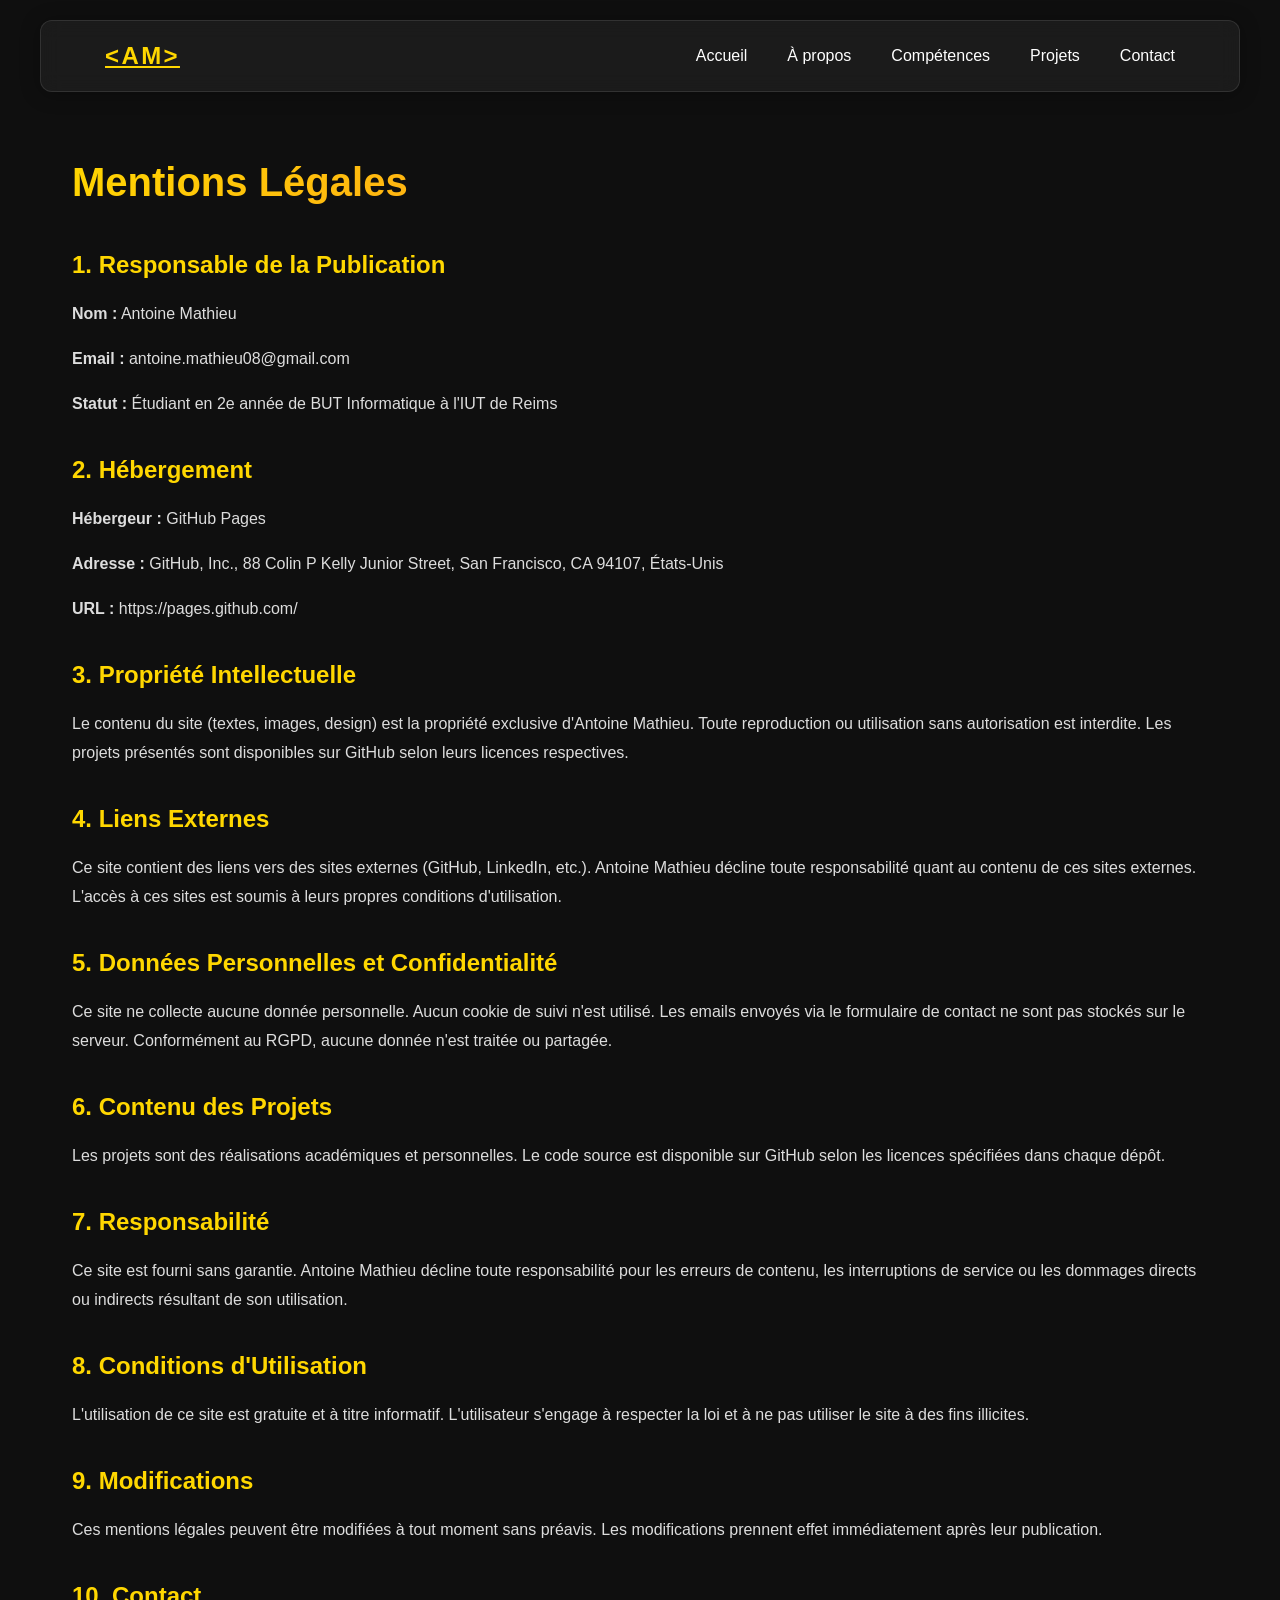
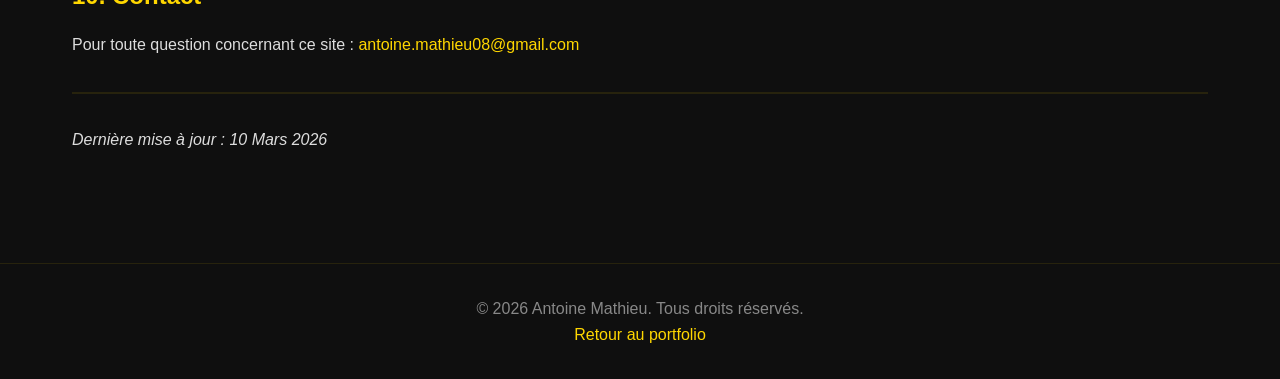
==== mentions-legales.html @ 5702bcac "mentions légales" ====
<!DOCTYPE html>
<html lang="fr">
<head>
    <meta charset="UTF-8">
    <meta name="viewport" content="width=device-width, initial-scale=1.0">
    <meta http-equiv="X-UA-Compatible" content="ie=edge">

    <!-- Métadonnées Principales -->
    <title>Mentions Légales - Antoine Mathieu | Portfolio</title>
    <meta name="description" content="Mentions légales du portfolio d'Antoine Mathieu. Responsable de publication, hébergeur et conditions d'utilisation du site.">
    <meta name="author" content="Antoine Mathieu">
    <meta name="robots" content="index, follow">
    <meta name="language" content="fr">

    <!-- Localisation -->
    <meta property="og:locale" content="fr_FR">
    <meta property="og:type" content="website">
    <meta property="og:url" content="https://rx7brapbrap.github.io/portfolio/mentions-legales.html">
    <meta property="og:title" content="Mentions Légales - Antoine Mathieu">
    <meta property="og:description" content="Mentions légales du portfolio professionnel d'Antoine Mathieu.">

    <!-- Ressources -->
    <link rel="icon" type="image/svg+xml" href="favicon.svg">
    <link rel="canonical" href="https://rx7brapbrap.github.io/portfolio/mentions-legales.html">
    <link rel="stylesheet" href="https://cdnjs.cloudflare.com/ajax/libs/font-awesome/6.4.0/css/all.min.css">
    <link rel="stylesheet" href="style.css">
</head>
<body>
    <!-- Navigation -->
    <header>
        <div class="container-header">
            <a href="index.html" class="logo">&lt;AM&gt;</a>
            <nav>
                <a href="index.html#home">Accueil</a>
                <a href="index.html#about">À propos</a>
                <a href="index.html#skills">Compétences</a>
                <a href="index.html#projects">Projets</a>
                <a href="index.html#contact">Contact</a>
            </nav>
            <button class="menu-toggle">☰</button>
        </div>
    </header>

    <!-- Mentions Légales -->
    <section class="mentions-legales">
        <div class="container">
            <h1>Mentions Légales</h1>

            <h2>1. Responsable de la Publication</h2>
            <p><strong>Nom :</strong> Antoine Mathieu</p>
            <p><strong>Email :</strong> antoine.mathieu08@gmail.com</p>
            <p><strong>Statut :</strong> Étudiant en 2e année de BUT Informatique à l'IUT de Reims</p>

            <h2>2. Hébergement</h2>
            <p><strong>Hébergeur :</strong> GitHub Pages</p>
            <p><strong>Adresse :</strong> GitHub, Inc., 88 Colin P Kelly Junior Street, San Francisco, CA 94107, États-Unis</p>
            <p><strong>URL :</strong> https://pages.github.com/</p>

            <h2>3. Propriété Intellectuelle</h2>
            <p>
                Le contenu du site (textes, images, design) est la propriété exclusive d'Antoine Mathieu. Toute reproduction ou utilisation 
                sans autorisation est interdite. Les projets présentés sont disponibles sur GitHub selon leurs licences respectives.
            </p>

            <h2>4. Liens Externes</h2>
            <p>
                Ce site contient des liens vers des sites externes (GitHub, LinkedIn, etc.). Antoine Mathieu décline toute responsabilité 
                quant au contenu de ces sites externes. L'accès à ces sites est soumis à leurs propres conditions d'utilisation.
            </p>

            <h2>5. Données Personnelles et Confidentialité</h2>
            <p>
                Ce site ne collecte aucune donnée personnelle. Aucun cookie de suivi n'est utilisé. Les emails envoyés via le formulaire de contact 
                ne sont pas stockés sur le serveur. Conformément au RGPD, aucune donnée n'est traitée ou partagée.
            </p>

            <h2>6. Contenu des Projets</h2>
            <p>
                Les projets sont des réalisations académiques et personnelles. Le code source est disponible sur GitHub selon les licences spécifiées 
                dans chaque dépôt.
            </p>

            <h2>7. Responsabilité</h2>
            <p>
                Ce site est fourni sans garantie. Antoine Mathieu décline toute responsabilité pour les erreurs de contenu, 
                les interruptions de service ou les dommages directs ou indirects résultant de son utilisation.
            </p>

            <h2>8. Conditions d'Utilisation</h2>
            <p>
                L'utilisation de ce site est gratuite et à titre informatif. L'utilisateur s'engage à respecter la loi et à ne pas utiliser le site 
                à des fins illicites.
            </p>

            <h2>9. Modifications</h2>
            <p>
                Ces mentions légales peuvent être modifiées à tout moment sans préavis. Les modifications prennent effet immédiatement après 
                leur publication.
            </p>

            <h2>10. Contact</h2>
            <p>
                Pour toute question concernant ce site : <a href="mailto:antoine.mathieu08@gmail.com">antoine.mathieu08@gmail.com</a>
            </p>

            <hr>
            <p><em>Dernière mise à jour : 10 Mars 2026</em></p>
        </div>
    </section>

    <!-- Footer -->
    <footer class="footer-page">
        <div class="container">
            <p>© 2026 Antoine Mathieu. Tous droits réservés.</p>
            <p><a href="index.html">Retour au portfolio</a></p>
        </div>
    </footer>

    <script src="script.js"></script>
</body>
</html>
---- style.css ----
* {
    margin: 0;
    padding: 0;
    box-sizing: border-box;
}

:root {
    --primary: #FFD700;
    --secondary: #0057AD;
    --dark: #1a1a1a;
    --darker: #0f0f0f;
    --light: #ffffff;
    --gray: #2a2a2a;
    --gray-light: #3a3a3a;
    --accent: #FF6B35;
    --success: #4CAF50;
}

html {
    scroll-behavior: smooth;
}

body {
    font-family: -apple-system, BlinkMacSystemFont, 'Segoe UI', 'Roboto', 'Oxygen', 'Ubuntu', 'Cantarell', sans-serif;
    background-color: var(--darker);
    color: var(--light);
    line-height: 1.6;
    overflow-x: hidden;
}

.container {
    max-width: 1200px;
    margin: 0 auto;
    padding: 0 2rem;
}

.container-header {
    max-width: 1200px;
    margin: 0 auto;
    display: flex;
    justify-content: space-between;
    align-items: center;
    padding: 0 2rem;
}

/* Header */
header {
    position: fixed;
    top: 20px;
    left: 50%;
    transform: translateX(-50%);
    width: calc(100% - 40px);
    max-width: 1200px;
    background: rgba(255, 255, 255, 0.05);
    backdrop-filter: blur(10px);
    -webkit-backdrop-filter: blur(10px);
    border-radius: 12px;
    padding: 1rem 2rem;
    z-index: 1000;
    border: 1px solid rgba(255, 255, 255, 0.1);
    box-shadow: 0 8px 32px 0 rgba(31, 38, 135, 0.37);
}

.logo {
    font-size: 1.5rem;
    font-weight: bold;
    color: var(--primary);
    letter-spacing: 0.1em;
    transition: transform 0.3s ease;
}

.logo:hover {
    transform: scale(1.05);
}

nav {
    display: flex;
    gap: 2.5rem;
}

nav a {
    color: var(--light);
    text-decoration: none;
    font-weight: 500;
    transition: all 0.3s ease;
    position: relative;
}

nav a::after {
    content: '';
    position: absolute;
    bottom: -5px;
    left: 0;
    width: 0;
    height: 2px;
    background-color: var(--primary);
    transition: width 0.3s ease;
}

nav a:hover {
    color: var(--primary);
}

nav a:hover::after {
    width: 100%;
}

.menu-toggle {
    display: none;
    background-color: transparent;
    border: none;
    color: var(--primary);
    font-size: 1.5rem;
    cursor: pointer;
}

/* Hero Section */
.hero {
    display: flex;
    flex-direction: column;
    align-items: center;
    justify-content: center;
    min-height: 100vh;
    padding-top: 140px;
    padding-bottom: 60px;
    gap: 2rem;
    overflow: hidden;
    position: relative;
    background: linear-gradient(135deg, rgba(255, 215, 0, 0.05) 0%, rgba(0, 87, 173, 0.05) 100%);
    text-align: center;
    width: 100%;
}

.hero-content {
    z-index: 10;
    max-width: 700px;
    width: 100%;
    padding: 0 2rem;
    margin: 0 auto;
}

.hero-intro {
    font-size: 1rem;
    color: #aaa;
    font-weight: 500;
    margin-bottom: 1rem;
    letter-spacing: 0.05em;
}

.hero-title-wrapper {
    margin-bottom: 1.5rem;
    width: 100%;
}

.hero-title {
    font-size: clamp(2.5rem, 10vw, 5rem);
    font-weight: 900;
    line-height: 1.1;
    margin-bottom: 1rem;
    color: var(--light);
    white-space: nowrap;
}

.hero-tagline {
    display: flex;
    align-items: center;
    justify-content: center;
    gap: 0.8rem;
    font-size: 1.5rem;
    font-weight: 600;
    margin-bottom: 1.5rem;
    flex-wrap: wrap;
}

.hero-tagline span {
    color: var(--light);
}

.hero-animated-text {
    display: flex;
    align-items: center;
    gap: 0.3rem;
}

.hero-animated-text .text {
    background: linear-gradient(135deg, var(--primary), #FF6B35);
    -webkit-background-clip: text;
    -webkit-text-fill-color: transparent;
    background-clip: text;
}

.hero-animated-text .cursor {
    color: var(--primary);
    font-weight: bold;
    animation: blink 0.8s infinite;
}

@keyframes blink {
    0%, 49% {
        opacity: 1;
    }
    50%, 100% {
        opacity: 0;
    }
}

.hero-description {
    font-size: 1.1rem;
    color: #aaa;
    line-height: 1.8;
    margin-bottom: 2rem;
    max-width: 500px;
    margin-left: auto;
    margin-right: auto;
}

.hero-cta {
    display: flex;
    gap: 1rem;
    margin-bottom: 2rem;
    justify-content: center;
    flex-wrap: wrap;
}

.btn {
    padding: 0.8rem 2rem;
    border: 2px solid var(--primary);
    background-color: transparent;
    color: var(--primary);
    text-decoration: none;
    border-radius: 8px;
    font-weight: 600;
    transition: all 0.3s ease;
    cursor: pointer;
    font-size: 1rem;
}

.btn-primary {
    background-color: var(--primary);
    color: var(--darker);
}

.btn-primary:hover {
    transform: translateY(-2px);
    box-shadow: 0 10px 30px rgba(255, 215, 0, 0.3);
}

.btn-secondary {
    background-color: transparent;
    color: var(--primary);
    border-color: var(--primary);
}

.btn-secondary:hover {
    background-color: rgba(255, 215, 0, 0.1);
    transform: translateY(-2px);
}

.btn-large {
    padding: 1rem 3rem;
    font-size: 1.1rem;
}

.social-hero {
    display: flex;
    gap: 1.5rem;
    margin-top: 2rem;
    justify-content: center;
    width: 100%;
}

.social-hero a {
    text-decoration: none;
}

.social-link {
    width: 70px;
    height: 70px;
    display: flex;
    align-items: center;
    justify-content: center;
    color: var(--primary);
    transition: all 0.3s ease;
    border-radius: 8px;
    font-size: 1.3rem;
}

.social-link:hover {
    transform: translateY(-2px);
    box-shadow: 0 5px 15px rgba(255, 215, 0, 0.3);
    background-color: rgba(255, 215, 0, 0.1);
}

.social-link i {
    font-size: 1.3rem;
}

.hero-animation {
    position: absolute;
    width: 300px;
    height: 300px;
    top: 50%;
    right: 5%;
    transform: translateY(-50%);
    opacity: 0.3;
}

.floating-shape {
    position: absolute;
    width: 300px;
    height: 300px;
    background: linear-gradient(135deg, var(--primary), #FF6B35);
    border-radius: 50%;
    opacity: 0.2;
    filter: blur(40px);
    top: 50%;
    left: 50%;
    transform: translate(-50%, -50%);
}

/* About Section */
.about {
    padding: 6rem 0;
    background-color: var(--gray);
}

.about h2 {
    text-align: center;
}

.about-content {
    display: flex;
    justify-content: center;
    gap: 2rem;
    max-width: 900px;
    margin: 0 auto 4rem;
}

.about-text {
    max-width: 700px;
}

.about-text p {
    margin-bottom: 1.5rem;
    color: #ccc;
    line-height: 1.8;
    font-size: 1.05rem;
}

/* Education Section */
.education-section {
    max-width: 1100px;
    margin: 0 auto;
}

.education-section h3 {
    font-size: 2rem;
    margin-bottom: 3rem;
    text-align: left;
    color: var(--light);
    font-weight: 700;
}

.education-timeline {
    display: flex;
    flex-direction: column;
    gap: 2rem;
}

.education-item {
    background: linear-gradient(135deg, rgba(255, 215, 0, 0.08) 0%, rgba(255, 107, 53, 0.05) 100%);
    padding: 2rem;
    border-radius: 12px;
    border: 1px solid rgba(255, 215, 0, 0.2);
    display: flex;
    gap: 2rem;
    transition: all 0.3s cubic-bezier(0.4, 0, 0.2, 1);
}

.education-item:hover {
    transform: translateY(-8px);
    border-color: var(--primary);
    background: linear-gradient(135deg, rgba(255, 215, 0, 0.12) 0%, rgba(255, 107, 53, 0.08) 100%);
    box-shadow: 0 10px 30px rgba(255, 215, 0, 0.2);
}

.education-icon {
    font-size: 2.5rem;
    flex-shrink: 0;
    opacity: 0.9;
    color: var(--primary);
    display: flex;
    align-items: center;
    justify-content: center;
    width: 60px;
    height: 60px;
    background: rgba(255, 215, 0, 0.1);
    border-radius: 10px;
}

.education-content {
    flex: 1;
    display: flex;
    justify-content: space-between;
    align-items: flex-start;
    gap: 2rem;
}

.education-info {
    flex: 1;
    text-align: left;
}

.education-info h4 {
    font-size: 1.3rem;
    margin-bottom: 0.5rem;
    color: var(--light);
    font-weight: 700;
}

.education-degree {
    font-size: 1rem;
    color: var(--primary);
    font-weight: 600;
    margin-bottom: 0;
}

.education-date-result {
    display: flex;
    flex-direction: column;
    gap: 0.5rem;
    text-align: right;
    white-space: nowrap;
}

.education-date {
    font-size: 0.85rem;
    color: #aaa;
    font-weight: 500;
    margin: 0;
}

.date-badge {
    display: inline-block;
    padding: 0.35rem 0.8rem;
    background: rgba(255, 215, 0, 0.15);
    color: var(--primary);
    border-radius: 6px;
    font-size: 0.8rem;
    font-weight: 600;
}

.education-detail {
    font-size: 0.9rem;
    color: #bbb;
    line-height: 1.6;
    margin: 0;
}

/* Skills Section */
.skills {
    padding: 6rem 0;
    background-color: var(--darker);
}

.skills h2 {
    font-size: 2.5rem;
    font-weight: 700;
    margin-bottom: 3rem;
    text-align: center;
    background: linear-gradient(135deg, var(--primary), #FF6B35);
    -webkit-background-clip: text;
    -webkit-text-fill-color: transparent;
    background-clip: text;
}

.skills-content {
    max-width: 1200px;
    margin: 0 auto;
}

.skill-category {
    margin-bottom: 4rem;
}

.skill-category h3 {
    font-size: 1.2rem;
    font-weight: 700;
    margin-bottom: 2rem;
    color: var(--light);
    text-transform: capitalize;
}

.skill-items-grid {
    display: grid;
    grid-template-columns: repeat(auto-fit, minmax(120px, 1fr));
    gap: 2rem;
}

.skill-item-card {
    display: flex;
    flex-direction: row;
    align-items: center;
    justify-content: center;
    gap: 0.8rem;
    padding: 1.5rem 1rem;
    background-color: rgba(255, 215, 0, 0.05);
    border: 1px solid rgba(255, 215, 0, 0.15);
    border-radius: 12px;
    text-align: center;
    transition: all 0.3s ease;
    cursor: pointer;
}

.skill-item-card i {
    font-size: 2.2rem;
    color: var(--primary);
}

.skill-item-card:hover {
    transform: translateY(-8px);
    background-color: rgba(255, 215, 0, 0.1);
    border-color: var(--primary);
    box-shadow: 0 10px 30px rgba(255, 215, 0, 0.15);
}

.skill-item-icon {
    font-size: 2rem;
    display: block;
    margin: 0 auto 0.5rem auto;
    color: var(--primary);
}

.skill-item-card span {
    font-size: 0.85rem;
    font-weight: 600;
    color: var(--light);
}

.core-competencies .competencies-list {
    display: flex;
    flex-wrap: wrap;
    gap: 1rem;
    justify-content: center;
}

.competency-tag {
    display: inline-block;
    padding: 0.7rem 1.5rem;
    background-color: transparent;
    color: var(--primary);
    border: 2px solid var(--primary);
    border-radius: 25px;
    font-size: 0.9rem;
    font-weight: 600;
    transition: all 0.3s ease;
}

.competency-tag:hover {
    background-color: var(--primary);
    color: var(--darker);
    transform: scale(1.05);
}

/* Projects Section */
.projects {
    padding: 6rem 0;
    background-color: var(--gray);
}

.projects h2 {
    font-size: 2.5rem;
    font-weight: 700;
    margin-bottom: 3rem;
    text-align: center;
}

.projects-grid {
    display: flex;
    flex-direction: column;
    gap: 3rem;
    max-width: 1100px;
    margin: 0 auto;
}

.project-card {
    background-color: var(--darker);
    border: 1px solid rgba(255, 215, 0, 0.1);
    border-radius: 12px;
    padding: 2rem;
    transition: all 0.3s ease;
    display: flex;
    flex-direction: column;
    position: relative;
    overflow: hidden;
}

.project-card:nth-child(odd):not(.featured) {
    margin-left: 0;
    margin-right: auto;
    max-width: 520px;
}

.project-card:nth-child(even):not(.featured) {
    margin-left: auto;
    margin-right: 0;
    max-width: 520px;
}

.project-card::before {
    content: '';
    position: absolute;
    top: 0;
    left: 0;
    right: 0;
    height: 4px;
    background: linear-gradient(90deg, var(--primary));
    transform: scaleX(0);
    transform-origin: left;
    transition: transform 0.3s ease;
}

.project-card:hover {
    transform: translateY(-8px);
    border-color: var(--primary);
    box-shadow: 0 15px 40px rgba(255, 215, 0, 0.15);
}

.project-card:hover::before {
    transform: scaleX(1);
}

.project-card.featured {
    background: linear-gradient(135deg, rgba(255, 215, 0, 0.05), rgba(255, 107, 53, 0.05));
    border: 2px solid var(--primary);
    max-width: 100%;
    margin: 0;
}

.project-badge {
    display: inline-block;
    background-color: var(--primary);
    color: var(--darker);
    padding: 0.3rem 0.8rem;
    border-radius: 20px;
    font-size: 0.8rem;
    font-weight: 600;
    margin-bottom: 1rem;
    width: fit-content;
}

.project-header {
    margin-bottom: 1rem;
}

.project-header h3 {
    font-size: 1.5rem;
    margin-bottom: 0.5rem;
}

.project-subtitle {
    color: var(--primary);
    font-weight: 600;
    font-size: 0.9rem;
}

.project-description {
    color: #aaa;
    line-height: 1.8;
    margin-bottom: 1.5rem;
    flex-grow: 1;
}

.project-achievements {
    display: flex;
    flex-direction: column;
    gap: 0.8rem;
    margin-bottom: 1.5rem;
}

.achievement {
    font-size: 0.9rem;
    color: #ddd;
}

.project-tech {
    display: flex;
    flex-wrap: wrap;
    gap: 0.8rem;
    margin-bottom: 1.5rem;
}

.project-tech span {
    background-color: rgba(255, 215, 0, 0.1);
    color: var(--primary);
    padding: 0.4rem 0.8rem;
    border-radius: 6px;
    font-size: 0.8rem;
    border: 1px solid rgba(255, 215, 0, 0.2);
}

.project-links {
    display: flex;
    gap: 1rem;
}

.link-btn {
    flex: 1;
    padding: 0.6rem 1.2rem;
    background-color: rgba(255, 215, 0, 0.1);
    color: var(--primary);
    text-decoration: none;
    border-radius: 6px;
    border: 1px solid rgba(255, 215, 0, 0.3);
    text-align: center;
    font-weight: 600;
    transition: all 0.3s ease;
    font-size: 0.9rem;
}

.link-btn:hover {
    background-color: var(--primary);
    color: var(--darker);
}

.link-btn.secondary {
    background-color: transparent;
}

/* Contact Section */
.contact {
    padding: 6rem 0;
    background: linear-gradient(135deg, rgba(255, 215, 0, 0.05), rgba(255, 107, 53, 0.05));
    text-align: center;
}

.contact h2 {
    font-size: 2.5rem;
    font-weight: 700;
    margin-bottom: 2rem;
    text-align: center;
}

.contact-intro {
    font-size: 1.1rem;
    color: #aaa;
    margin-bottom: 2rem;
    max-width: 600px;
    margin-left: auto;
    margin-right: auto;
}

.contact-main {
    margin-bottom: 4rem;
}

.contact-social h3 {
    font-size: 1.5rem;
    margin-bottom: 2rem;
}

.social-grid {
    display: grid;
    grid-template-columns: repeat(auto-fit, minmax(120px, 1fr));
    gap: 2rem;
    max-width: 600px;
    margin: 0 auto;
}

.social-card {
    background-color: var(--gray);
    padding: 2rem 1rem;
    border-radius: 12px;
    border: 1px solid rgba(255, 215, 0, 0.2);
    text-decoration: none;
    color: var(--light);
    transition: all 0.3s ease;
    display: flex;
    flex-direction: column;
    align-items: center;
    gap: 1rem;
}

.social-card:hover {
    transform: translateY(-8px);
    border-color: var(--primary);
    background-color: var(--gray-light);
    box-shadow: 0 10px 30px rgba(255, 215, 0, 0.15);
}

.social-icon {
    width: 50px;
    height: 50px;
    display: flex;
    align-items: center;
    justify-content: center;
    color: var(--primary);
    font-size: 2rem;
}

.social-icon i {
    font-size: 2rem;
}

.social-name {
    font-weight: 600;
    font-size: 0.95rem;
}

.footer {
    margin-top: 4rem;
    padding-top: 2rem;
    border-top: 1px solid rgba(255, 215, 0, 0.1);
    color: #888;
}

.footer-links {
    margin-top: 1rem;
}

.footer-links a {
    color: var(--primary);
    text-decoration: none;
    transition: color 0.3s ease;
    font-size: 0.9rem;
}

.footer-links a:hover {
    color: #FF6B35;
    text-decoration: underline;
}

.heart {
    color: #FF6B35;
    animation: pulse 2s infinite;
}

@keyframes pulse {
    0%, 100% {
        opacity: 1;
    }
    50% {
        opacity: 0.7;
    }
}

/* Mentions Légales */
.mentions-legales {
    padding: 150px 0 60px;
    min-height: 100vh;
}

.mentions-legales h1 {
    font-size: 2.5rem;
    font-weight: 700;
    margin-bottom: 2rem;
    background: linear-gradient(135deg, var(--primary), #FF6B35);
    -webkit-background-clip: text;
    -webkit-text-fill-color: transparent;
    background-clip: text;
}

.mentions-legales h2 {
    font-size: 1.5rem;
    font-weight: 700;
    margin-top: 2rem;
    margin-bottom: 1rem;
    color: var(--primary);
}

.mentions-legales p {
    margin-bottom: 1rem;
    line-height: 1.8;
    color: #ddd;
}

.mentions-legales ul {
    margin-left: 2rem;
    margin-bottom: 1rem;
}

.mentions-legales li {
    margin-bottom: 0.5rem;
    color: #ddd;
}

.mentions-legales hr {
    margin: 2rem 0;
    border: 1px solid rgba(255, 215, 0, 0.1);
}

.mentions-legales a {
    color: var(--primary);
    text-decoration: none;
    transition: color 0.3s ease;
}

.mentions-legales a:hover {
    color: #FF6B35;
    text-decoration: underline;
}

.footer-page {
    text-align: center;
    padding: 2rem 0;
    margin-top: 2rem;
    border-top: 1px solid rgba(255, 215, 0, 0.1);
    color: #888;
}

.footer-page a {
    color: var(--primary);
    text-decoration: none;
    transition: color 0.3s ease;
}

.footer-page a:hover {
    color: #FF6B35;
}

/* Mobile Responsive */
@media (max-width: 768px) {
    header {
        top: 10px;
        width: calc(100% - 20px);
        padding: 0.8rem 1rem;
    }

    .container-header {
        padding: 0 1rem;
    }

    .logo {
        font-size: 1.2rem;
    }

    .hero {
        padding: 140px 1rem 60px;
    }

    .hero-animation {
        display: none;
    }

    .hero-cta {
        flex-direction: column;
    }

    .social-hero {
        justify-content: center;
    }

    nav {
        flex-direction: column;
        gap: 1rem;
        display: none;
        position: absolute;
        top: 60px;
        left: 0;
        right: 0;
        background-color: var(--dark);
        padding: 1rem;
    }

    nav a {
        padding: 0.5rem 0;
    }

    .menu-toggle {
        display: block;
    }

    nav.mobile-open {
        display: flex;
    }

    .about-content {
        flex-direction: column;
        gap: 2rem;
    }

    .skill-items-grid {
        grid-template-columns: repeat(auto-fit, minmax(100px, 1fr));
    }

    .education-content {
        flex-direction: column;
        align-items: flex-start;
        gap: 1rem;
    }

    .education-date-result {
        text-align: left;
        white-space: normal;
    }

    .hero-title {
        font-size: 2rem;
    }

    .hero-tagline {
        font-size: 1.2rem;
    }

    .projects-grid {
        grid-template-columns: 1fr;
    }

    .experience-timeline::before {
        left: 50%;
        transform: translateX(-50%);
    }

    .experience-item {
        padding: 0;
        width: 48%;
        text-align: right;
        padding-right: 2rem;
    }

    .experience-item:nth-child(even) {
        margin-left: 52%;
        width: 48%;
        text-align: left;
        padding-left: 2rem;
        padding-right: 0;
    }

    .experience-marker {
        left: auto !important;
    }

    .experience-item:nth-child(even) .experience-marker {
        left: -12px !important;
    }

    .experience-content {
        border-right: none;
    }

    .experience-item:nth-child(even) .experience-content {
        border-left: none;
    }

    .social-grid {
        grid-template-columns: repeat(2, 1fr);
    }
}

@media (max-width: 480px) {
    header {
        top: 5px;
        width: calc(100% - 10px);
        padding: 0.7rem 0.8rem;
    }

    .logo {
        font-size: 1rem;
    }

    nav {
        gap: 1rem;
    }

    .hero-title {
        font-size: 1.8rem;
    }

    .hero-subtitle {
        font-size: 1.2rem;
    }

    .about h2,
    .skills h2,
    .projects h2,
    .experience h2,
    .contact h2 {
        font-size: 1.8rem;
    }

    .project-card:nth-child(odd):not(.featured),
    .project-card:nth-child(even):not(.featured) {
        max-width: 100%;
        margin: 0;
    }

    .experience-timeline::before {
        left: 20px;
        transform: none;
    }

    .experience-item,
    .experience-item:nth-child(even) {
        margin: 0;
        padding: 0 0 0 50px !important;
        width: 100%;
        text-align: left;
    }

    .experience-marker {
        left: 14px !important;
    }

    .experience-item:nth-child(even) .experience-marker {
        left: 14px !important;
    }

    .experience-content {
        border-right: none;
    }

    .experience-item:nth-child(even) .experience-content {
        border-right: none;
    }

    .skills-grid {
        grid-template-columns: 1fr;
    }

    .social-grid {
        grid-template-columns: 1fr;
    }

    .btn {
        padding: 0.6rem 1.5rem;
        font-size: 0.9rem;
    }

    .nav {
        gap: 0.5rem;
    }
}
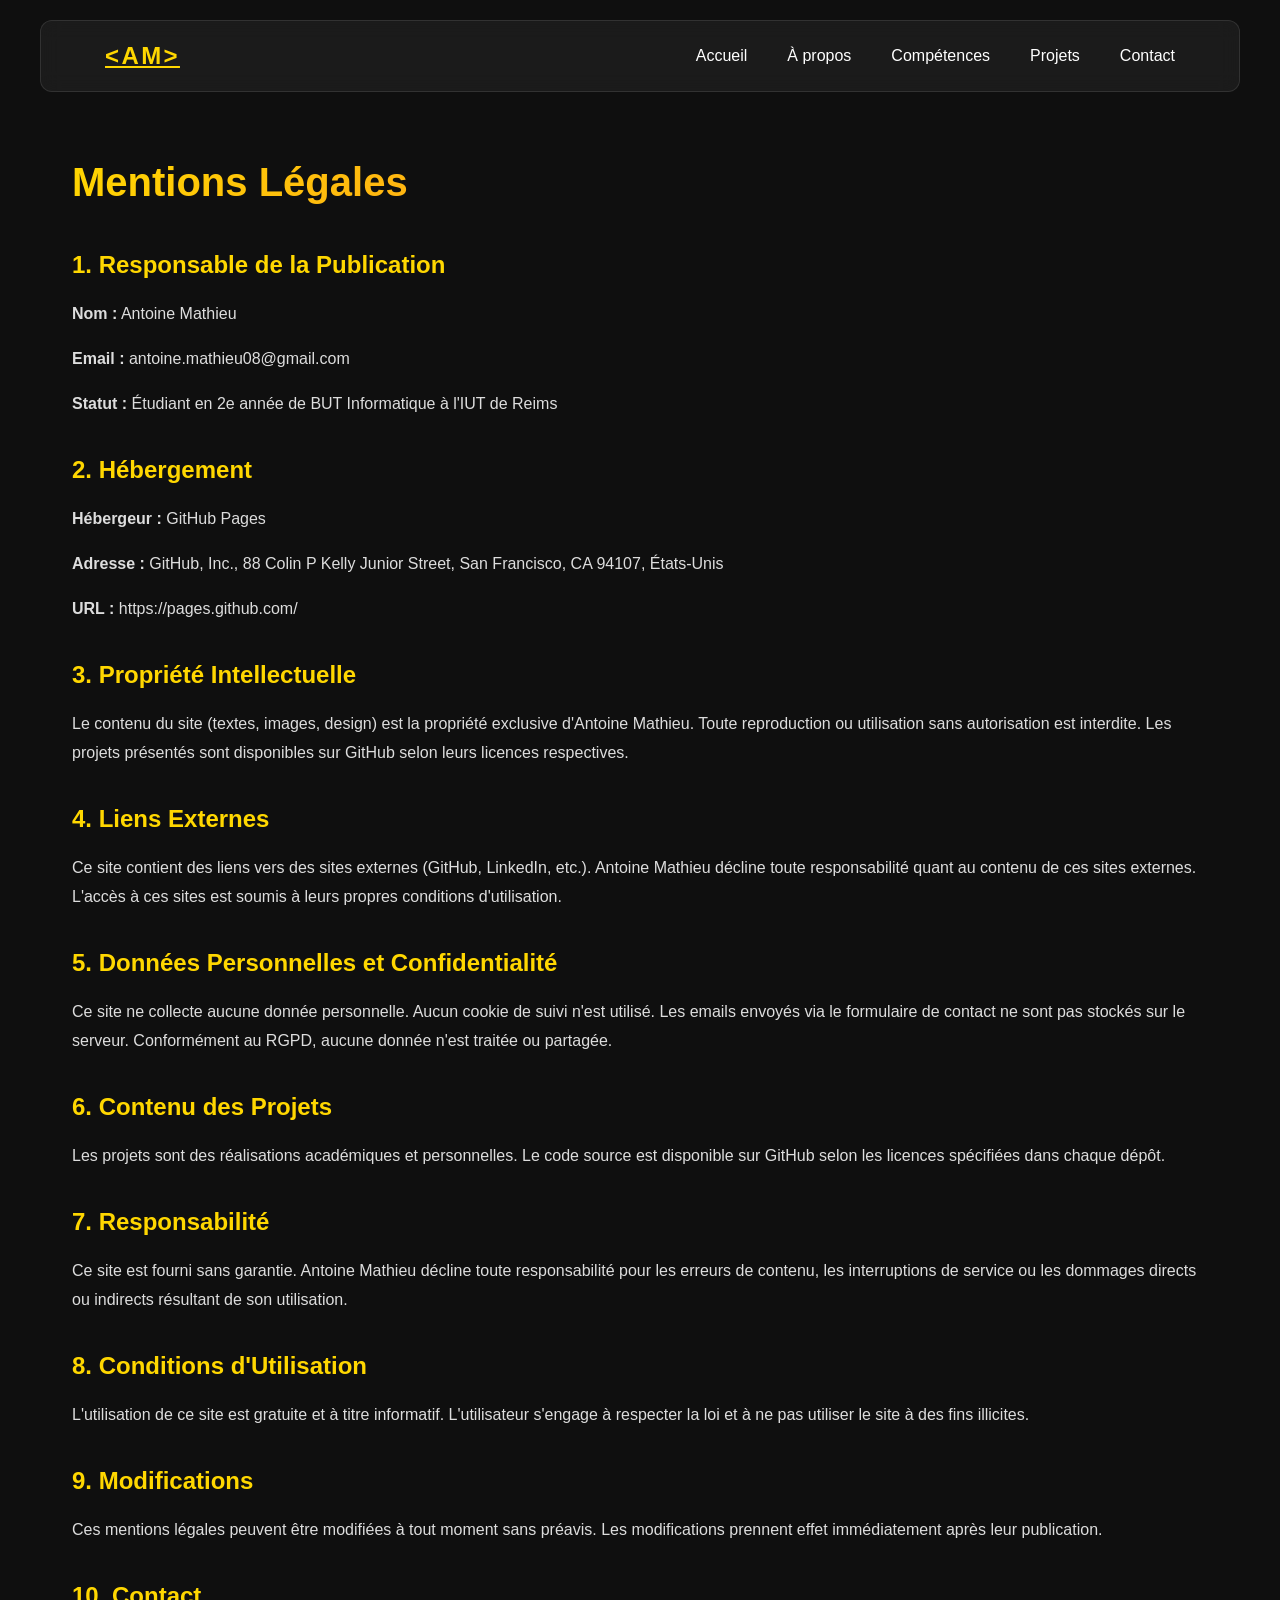
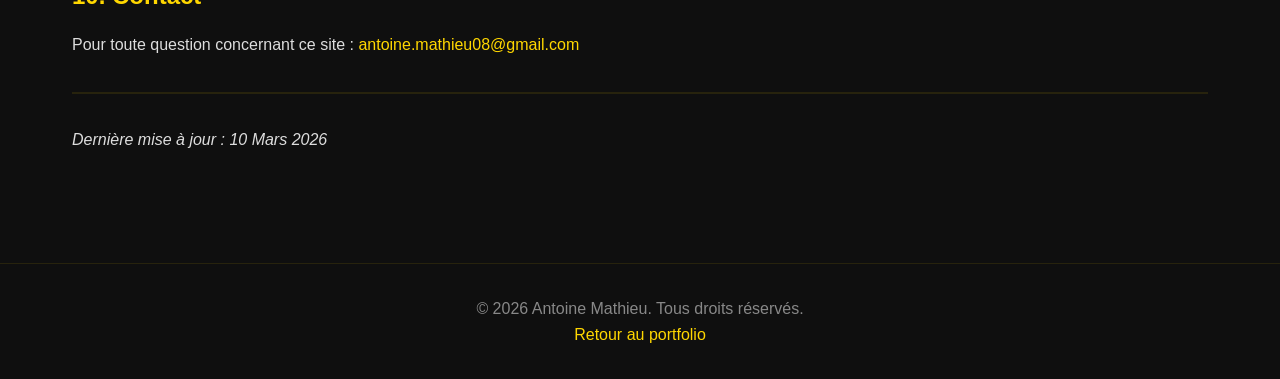
==== commit 670c86de: "update css mentions légales" ====
--- a/mentions-legales.html
+++ b/mentions-legales.html
@@ -23,7 +23,7 @@
     <link rel="icon" type="image/svg+xml" href="favicon.svg">
     <link rel="canonical" href="https://rx7brapbrap.github.io/portfolio/mentions-legales.html">
     <link rel="stylesheet" href="https://cdnjs.cloudflare.com/ajax/libs/font-awesome/6.4.0/css/all.min.css">
-    <link rel="stylesheet" href="style.css">
+    <link rel="stylesheet" href="css/style.css">
 </head>
 <body>
     <!-- Navigation -->
--- a/css/style.css
+++ b/css/style.css
@@ -0,0 +1,1434 @@
+* {
+    margin: 0;
+    padding: 0;
+    box-sizing: border-box;
+}
+
+:root {
+    --primary: #FFD700;
+    --dark: #1a1a1a;
+    --darker: #0f0f0f;
+    --light: #ffffff;
+    --gray: #2a2a2a;
+    --gray-light: #3a3a3a;
+    --accent: #FF6B35;
+    --success: #4CAF50;
+}
+
+html {
+    scroll-behavior: smooth;
+}
+
+body {
+    font-family: -apple-system, BlinkMacSystemFont, 'Segoe UI', 'Roboto', 'Oxygen', 'Ubuntu', 'Cantarell', sans-serif;
+    background-color: var(--darker);
+    color: var(--light);
+    line-height: 1.6;
+    overflow-x: hidden;
+}
+
+.container {
+    max-width: 1200px;
+    margin: 0 auto;
+    padding: 0 2rem;
+}
+
+.container-header {
+    max-width: 1200px;
+    margin: 0 auto;
+    display: flex;
+    justify-content: space-between;
+    align-items: center;
+    padding: 0 2rem;
+}
+
+/* Header */
+header {
+    position: fixed;
+    top: 20px;
+    left: 50%;
+    transform: translateX(-50%);
+    width: calc(100% - 40px);
+    max-width: 1200px;
+    background: rgba(255, 255, 255, 0.05);
+    backdrop-filter: blur(10px);
+    -webkit-backdrop-filter: blur(10px);
+    border-radius: 12px;
+    padding: 1rem 2rem;
+    z-index: 1000;
+    border: 1px solid rgba(255, 255, 255, 0.1);
+}
+
+.logo {
+    font-size: 1.5rem;
+    font-weight: bold;
+    color: var(--primary);
+    letter-spacing: 0.1em;
+    transition: transform 0.3s ease;
+}
+
+.logo:hover {
+    transform: scale(1.05);
+}
+
+nav {
+    display: flex;
+    gap: 2.5rem;
+}
+
+nav a {
+    color: var(--light);
+    text-decoration: none;
+    font-weight: 500;
+    transition: all 0.3s ease;
+    position: relative;
+}
+
+nav a::after {
+    content: '';
+    position: absolute;
+    bottom: -5px;
+    left: 0;
+    width: 0;
+    height: 2px;
+    background-color: var(--primary);
+    transition: width 0.3s ease;
+}
+
+nav a:hover {
+    color: var(--primary);
+}
+
+nav a:hover::after {
+    width: 100%;
+}
+
+.menu-toggle {
+    display: none;
+    background-color: transparent;
+    border: none;
+    color: var(--primary);
+    font-size: 1.5rem;
+    cursor: pointer;
+}
+
+/* CV Dropdown in Navbar */
+.cv-dropdown {
+    position: relative;
+    display: inline-block;
+}
+
+.cv-btn-nav {
+    color: var(--light);
+    background: transparent;
+    border: none;
+    font-weight: 500;
+    font-size: 1rem;
+    cursor: pointer;
+    transition: all 0.3s ease;
+    position: relative;
+    padding: 0;
+    display: inline-block;
+}
+
+.cv-btn-nav::before {
+    content: '▼';
+    font-size: 0.7rem;
+    margin-right: 0.4rem;
+    transition: transform 0.3s cubic-bezier(0.4, 0, 0.2, 1);
+    display: inline-block;
+}
+
+.cv-btn-nav::after {
+    content: '';
+    position: absolute;
+    bottom: -5px;
+    left: 0;
+    width: 0;
+    height: 2px;
+    background-color: var(--primary);
+    transition: width 0.3s ease;
+}
+
+.cv-btn-nav:hover {
+    color: var(--primary);
+}
+
+.cv-btn-nav:hover::after {
+    width: 100%;
+}
+
+.cv-dropdown.active .cv-btn-nav {
+    color: var(--primary);
+}
+
+.cv-dropdown.active .cv-btn-nav::before {
+    transform: rotate(180deg);
+}
+
+.cv-dropdown.active .cv-btn-nav::after {
+    width: 100%;
+}
+
+.cv-menu-nav {
+    position: absolute;
+    top: calc(100% + 0.8rem);
+    left: 0;
+    background-color: var(--darker);
+    border: 1px solid rgba(255, 215, 0, 0.3);
+    border-radius: 8px;
+    min-width: 200px;
+    opacity: 0;
+    visibility: hidden;
+    transform: translateY(-15px) scale(0.95);
+    transition: all 0.3s cubic-bezier(0.4, 0, 0.2, 1);
+    z-index: 1000;
+    box-shadow: 0 10px 30px rgba(0, 0, 0, 0.4);
+    overflow: hidden;
+}
+
+.cv-dropdown.active .cv-menu-nav {
+    opacity: 1;
+    visibility: visible;
+    transform: translateY(0) scale(1);
+    box-shadow: 0 15px 40px rgba(255, 215, 0, 0.1);
+}
+
+.cv-option-nav {
+    display: flex;
+    align-items: center;
+    gap: 0.75rem;
+    padding: 0.9rem 1.2rem;
+    color: var(--light);
+    text-decoration: none;
+    transition: all 0.2s ease;
+    border-bottom: 1px solid rgba(255, 215, 0, 0.05);
+    position: relative;
+}
+
+.cv-option-nav::before {
+    content: '';
+    position: absolute;
+    left: 0;
+    top: 0;
+    bottom: 0;
+    width: 3px;
+    background-color: var(--primary);
+    opacity: 0;
+    transform: scaleY(0);
+    transition: all 0.2s ease;
+}
+
+.cv-option-nav:last-child {
+    border-bottom: none;
+}
+
+.cv-option-nav:hover {
+    background-color: rgba(255, 215, 0, 0.08);
+    color: var(--primary);
+    padding-left: 1.5rem;
+}
+
+.cv-option-nav:hover::before {
+    opacity: 1;
+    transform: scaleY(1);
+}
+
+/* Hero Section */
+.hero {
+    display: flex;
+    flex-direction: column;
+    align-items: center;
+    justify-content: center;
+    min-height: 100vh;
+    padding-top: 140px;
+    padding-bottom: 60px;
+    gap: 2rem;
+    overflow: hidden;
+    position: relative;
+    background: linear-gradient(135deg, 
+        rgba(255, 215, 0, 0.1) 0%, 
+        rgba(0, 87, 173, 0.15) 50%,
+        rgba(255, 107, 53, 0.08) 100%);
+    text-align: center;
+    width: 100%;
+    box-shadow: inset 0 0 60px rgba(255, 215, 0, 0.05);
+}
+
+.hero::before {
+    content: '';
+    position: absolute;
+    top: 0;
+    left: 0;
+    right: 0;
+    bottom: 0;
+    background-image: 
+        linear-gradient(0deg, transparent 24%, rgba(255, 215, 0, 0.05) 25%, rgba(255, 215, 0, 0.05) 26%, transparent 27%, transparent 74%, rgba(255, 215, 0, 0.05) 75%, rgba(255, 215, 0, 0.05) 76%, transparent 77%, transparent),
+        linear-gradient(90deg, transparent 24%, rgba(255, 215, 0, 0.05) 25%, rgba(255, 215, 0, 0.05) 26%, transparent 27%, transparent 74%, rgba(255, 215, 0, 0.05) 75%, rgba(255, 215, 0, 0.05) 76%, transparent 77%, transparent);
+    background-size: 50px 50px;
+    opacity: 0.3;
+    pointer-events: none;
+    z-index: 1;
+}
+
+.hero-content {
+    z-index: 10;
+    max-width: 700px;
+    width: 100%;
+    padding: 0 2rem;
+    margin: 0 auto;
+}
+
+.hero-intro {
+    font-size: 1rem;
+    color: #aaa;
+    font-weight: 500;
+    margin-bottom: 1rem;
+    letter-spacing: 0.05em;
+}
+
+.hero-title-wrapper {
+    margin-bottom: 1.5rem;
+    width: 100%;
+}
+
+.hero-title {
+    font-size: clamp(2.5rem, 10vw, 5rem);
+    font-weight: 900;
+    line-height: 1.1;
+    margin-bottom: 1rem;
+    color: var(--light);
+    white-space: nowrap;
+}
+
+.hero-tagline {
+    display: flex;
+    align-items: center;
+    justify-content: center;
+    gap: 0.8rem;
+    font-size: 1.5rem;
+    font-weight: 600;
+    margin-bottom: 1.5rem;
+    flex-wrap: wrap;
+}
+
+.hero-tagline span {
+    color: var(--light);
+}
+
+.hero-animated-text {
+    display: flex;
+    align-items: center;
+    gap: 0.3rem;
+}
+
+.hero-animated-text .text {
+    background: linear-gradient(135deg, var(--primary), #FF6B35);
+    -webkit-background-clip: text;
+    -webkit-text-fill-color: transparent;
+    background-clip: text;
+}
+
+.hero-animated-text .cursor {
+    color: var(--primary);
+    font-weight: bold;
+    animation: blink 0.8s infinite;
+}
+
+@keyframes blink {
+    0%, 49% {
+        opacity: 1;
+    }
+    50%, 100% {
+        opacity: 0;
+    }
+}
+
+.hero-description {
+    font-size: 1.1rem;
+    color: #aaa;
+    line-height: 1.8;
+    margin-bottom: 2rem;
+    max-width: 500px;
+    margin-left: auto;
+    margin-right: auto;
+}
+
+.hero-cta {
+    display: flex;
+    gap: 1rem;
+    margin-bottom: 2rem;
+    justify-content: center;
+    flex-wrap: wrap;
+}
+
+.btn {
+    padding: 0.8rem 2rem;
+    border: 2px solid var(--primary);
+    background-color: transparent;
+    color: var(--primary);
+    text-decoration: none;
+    border-radius: 8px;
+    font-weight: 600;
+    transition: all 0.3s ease;
+    cursor: pointer;
+    font-size: 1rem;
+}
+
+.btn-primary {
+    background-color: var(--primary);
+    color: var(--darker);
+}
+
+.btn-primary:hover {
+    transform: translateY(-2px);
+    box-shadow: 0 10px 30px rgba(255, 215, 0, 0.3);
+}
+
+.btn-secondary {
+    background-color: transparent;
+    color: var(--primary);
+    border-color: var(--primary);
+}
+
+.btn-secondary:hover {
+    background-color: rgba(255, 215, 0, 0.1);
+    transform: translateY(-2px);
+}
+
+.btn-large {
+    padding: 1rem 3rem;
+    font-size: 1.1rem;
+}
+
+.social-hero {
+    display: flex;
+    gap: 1.5rem;
+    margin-top: 2rem;
+    justify-content: center;
+    width: 100%;
+}
+
+.social-hero a {
+    text-decoration: none;
+}
+
+.social-link {
+    width: 70px;
+    height: 70px;
+    display: flex;
+    align-items: center;
+    justify-content: center;
+    color: var(--primary);
+    transition: all 0.3s ease;
+    border-radius: 8px;
+    font-size: 1.3rem;
+}
+
+.social-link:hover {
+    transform: translateY(-2px);
+    box-shadow: 0 5px 15px rgba(255, 215, 0, 0.3);
+    background-color: rgba(255, 215, 0, 0.1);
+}
+
+.social-link i {
+    font-size: 1.3rem;
+}
+
+.hero-animation {
+    position: absolute;
+    width: 400px;
+    height: 400px;
+    top: 50%;
+    right: -5%;
+    transform: translateY(-50%);
+    opacity: 0.15;
+    animation: float 6s ease-in-out infinite;
+    z-index: 5;
+}
+
+@keyframes float {
+    0%, 100% {
+        transform: translateY(-50%) translateX(0px);
+    }
+    50% {
+        transform: translateY(-50%) translateX(-30px);
+    }
+}
+
+.floating-shape {
+    position: absolute;
+    width: 400px;
+    height: 400px;
+    background: radial-gradient(circle at 30% 30%, var(--primary), transparent 70%),
+                radial-gradient(circle at 70% 70%, #FF6B35, transparent 70%);
+    border-radius: 50%;
+    opacity: 0.25;
+    filter: blur(60px);
+    top: 50%;
+    left: 50%;
+    transform: translate(-50%, -50%);
+}
+
+/* About Section */
+.about {
+    padding: 6rem 0;
+    background-color: var(--darker);
+    position: relative;
+    z-index: 1;
+}
+
+.about h2 {
+    font-size: 2.5rem;
+    font-weight: 700;
+    margin-bottom: 3rem;
+    text-align: center;
+    background: linear-gradient(135deg, var(--primary), #FF6B35);
+    -webkit-background-clip: text;
+    -webkit-text-fill-color: transparent;
+    background-clip: text;
+}
+
+.about-content {
+    display: flex;
+    justify-content: center;
+    gap: 2rem;
+    max-width: 900px;
+    margin: 0 auto 4rem;
+}
+
+.about-text {
+    max-width: 700px;
+}
+
+.about-text p {
+    margin-bottom: 1.5rem;
+    color: #ccc;
+    line-height: 1.8;
+    font-size: 1.05rem;
+}
+
+/* Education Section */
+.education-section {
+    max-width: 1100px;
+    margin: 0 auto;
+}
+
+.education-section h2 {
+    font-size: 2rem;
+    margin-bottom: 3rem;
+    text-align: left;
+    color: var(--light);
+    font-weight: 700;
+}
+
+.education-timeline {
+    display: flex;
+    flex-direction: column;
+    gap: 2rem;
+}
+
+.education-item {
+    background: linear-gradient(135deg, rgba(255, 215, 0, 0.08) 0%, rgba(255, 107, 53, 0.05) 100%);
+    padding: 2rem;
+    border-radius: 12px;
+    border: 1px solid rgba(255, 215, 0, 0.2);
+    display: flex;
+    gap: 2rem;
+    transition: all 0.3s cubic-bezier(0.4, 0, 0.2, 1);
+}
+
+.education-item:hover {
+    transform: translateY(-8px);
+    border-color: var(--primary);
+    background: linear-gradient(135deg, rgba(255, 215, 0, 0.12) 0%, rgba(255, 107, 53, 0.08) 100%);
+    box-shadow: 0 10px 30px rgba(255, 215, 0, 0.2);
+}
+
+.education-link {
+    text-decoration: none;
+    color: inherit;
+    display: block;
+}
+
+.education-link:link,
+.education-link:visited,
+.education-link:hover,
+.education-link:active {
+    text-decoration: none;
+    color: inherit;
+}
+
+.education-icon {
+    font-size: 2.5rem;
+    flex-shrink: 0;
+    opacity: 0.9;
+    color: var(--primary);
+    display: flex;
+    align-items: center;
+    justify-content: center;
+    width: 60px;
+    height: 60px;
+    background: rgba(255, 215, 0, 0.1);
+    border-radius: 10px;
+}
+
+.education-content {
+    flex: 1;
+    display: flex;
+    justify-content: space-between;
+    align-items: flex-start;
+    gap: 2rem;
+}
+
+.education-info {
+    flex: 1;
+    text-align: left;
+}
+
+.education-info h4 {
+    font-size: 1.3rem;
+    margin-bottom: 0.5rem;
+    color: var(--light);
+    font-weight: 700;
+}
+
+.education-degree {
+    font-size: 1rem;
+    color: var(--primary);
+    font-weight: 600;
+    margin-bottom: 0;
+}
+
+.education-date-result {
+    display: flex;
+    flex-direction: column;
+    gap: 0.5rem;
+    text-align: right;
+    white-space: nowrap;
+}
+
+.education-date {
+    font-size: 0.85rem;
+    color: #aaa;
+    font-weight: 500;
+    margin: 0;
+}
+
+.date-badge {
+    display: inline-block;
+    padding: 0.35rem 0.8rem;
+    background: rgba(255, 215, 0, 0.15);
+    color: var(--primary);
+    border-radius: 6px;
+    font-size: 0.8rem;
+    font-weight: 600;
+}
+
+.education-detail {
+    font-size: 0.9rem;
+    color: #bbb;
+    line-height: 1.6;
+    margin: 0;
+}
+
+/* Education Section */
+.education {
+    padding: 6rem 0;
+    background-color: var(--gray);
+}
+
+.education h2 {
+    font-size: 2.5rem;
+    font-weight: 700;
+    margin-bottom: 3rem;
+    text-align: center;
+    background: linear-gradient(135deg, var(--primary), #FF6B35);
+    -webkit-background-clip: text;
+    -webkit-text-fill-color: transparent;
+    background-clip: text;
+}
+
+/* Skills Section */
+.skills {
+    padding: 6rem 0;
+    background-color: var(--darker);
+}
+
+.skills h2 {
+    font-size: 2.5rem;
+    font-weight: 700;
+    margin-bottom: 3rem;
+    text-align: center;
+    background: linear-gradient(135deg, var(--primary), #FF6B35);
+    -webkit-background-clip: text;
+    -webkit-text-fill-color: transparent;
+    background-clip: text;
+}
+
+.skills-content {
+    max-width: 1200px;
+    margin: 0 auto;
+}
+
+.skill-category {
+    margin-bottom: 4rem;
+}
+
+.skill-category h3 {
+    font-size: 1.2rem;
+    font-weight: 700;
+    margin-bottom: 2rem;
+    color: var(--light);
+    text-transform: capitalize;
+}
+
+.skill-items-grid {
+    display: grid;
+    grid-template-columns: repeat(auto-fit, minmax(120px, 1fr));
+    gap: 2rem;
+}
+
+.skill-item-card {
+    display: flex;
+    flex-direction: row;
+    align-items: center;
+    justify-content: center;
+    gap: 0.8rem;
+    padding: 1.5rem 1rem;
+    background-color: rgba(255, 215, 0, 0.05);
+    border: 1px solid rgba(255, 215, 0, 0.15);
+    border-radius: 12px;
+    text-align: center;
+    transition: all 0.3s ease;
+    cursor: pointer;
+}
+
+.skill-item-card i {
+    font-size: 2.2rem;
+    color: var(--primary);
+}
+
+.skill-item-card:hover {
+    transform: translateY(-8px);
+    background-color: rgba(255, 215, 0, 0.1);
+    border-color: var(--primary);
+    box-shadow: 0 10px 30px rgba(255, 215, 0, 0.15);
+}
+
+.skill-item-icon {
+    font-size: 2rem;
+    display: block;
+    margin: 0 auto 0.5rem auto;
+    color: var(--primary);
+}
+
+.skill-item-card span {
+    font-size: 0.85rem;
+    font-weight: 600;
+    color: var(--light);
+}
+
+.core-competencies .competencies-list {
+    display: flex;
+    flex-wrap: wrap;
+    gap: 1rem;
+    justify-content: center;
+}
+
+.competency-tag {
+    display: inline-block;
+    padding: 0.7rem 1.5rem;
+    background-color: transparent;
+    color: var(--primary);
+    border: 2px solid var(--primary);
+    border-radius: 25px;
+    font-size: 0.9rem;
+    font-weight: 600;
+    transition: all 0.3s ease;
+}
+
+.competency-tag:hover {
+    background-color: var(--primary);
+    color: var(--darker);
+    transform: scale(1.05);
+}
+
+/* Projects Section */
+.projects {
+    padding: 6rem 0;
+    background-color: var(--gray);
+}
+
+.projects h2 {
+    font-size: 2.5rem;
+    font-weight: 700;
+    margin-bottom: 3rem;
+    text-align: center;
+    background: linear-gradient(135deg, var(--primary), #FF6B35);
+    -webkit-background-clip: text;
+    -webkit-text-fill-color: transparent;
+    background-clip: text;
+}
+
+.projects-grid {
+    display: flex;
+    flex-direction: column;
+    gap: 3rem;
+    max-width: 1100px;
+    margin: 0 auto;
+}
+
+.project-card {
+    background-color: var(--darker);
+    border: 1px solid rgba(255, 215, 0, 0.1);
+    border-radius: 12px;
+    padding: 2rem;
+    transition: all 0.3s ease;
+    display: flex;
+    flex-direction: column;
+    position: relative;
+    overflow: hidden;
+}
+
+.project-content-wrapper {
+    display: flex;
+    gap: 2rem;
+    margin-bottom: 1.5rem;
+    align-items: stretch;
+}
+
+.project-left {
+    flex: 1;
+    display: flex;
+    flex-direction: column;
+    justify-content: flex-start;
+}
+
+.project-right {
+    flex: 1;
+    display: flex;
+    align-items: center;
+}
+
+.projects-grid > .project-card:nth-child(even) .project-content-wrapper {
+    flex-direction: row-reverse;
+}
+
+.project-card::before {
+    content: '';
+    position: absolute;
+    top: 0;
+    left: 0;
+    right: 0;
+    height: 4px;
+    background: linear-gradient(90deg, var(--primary));
+    transform: scaleX(0);
+    transform-origin: left;
+    transition: transform 0.3s ease;
+}
+
+.project-card:hover {
+    transform: translateY(-8px);
+    border-color: var(--primary);
+    box-shadow: 0 15px 40px rgba(255, 215, 0, 0.15);
+}
+
+.project-card:hover::before {
+    transform: scaleX(1);
+}
+
+.project-card.featured {
+    background: linear-gradient(135deg, rgba(255, 215, 0, 0.05), rgba(255, 107, 53, 0.05));
+    border: 2px solid var(--primary);
+    max-width: 100%;
+    margin: 0;
+}
+
+.project-badge {
+    display: inline-block;
+    background-color: var(--primary);
+    color: var(--darker);
+    padding: 0.3rem 0.8rem;
+    border-radius: 20px;
+    font-size: 0.8rem;
+    font-weight: 600;
+    margin-bottom: 1rem;
+    width: fit-content;
+}
+
+.project-header {
+    margin-bottom: 1rem;
+}
+
+.project-header h3 {
+    font-size: 1.5rem;
+    margin-bottom: 0.5rem;
+}
+
+.project-subtitle {
+    color: var(--primary);
+    font-weight: 600;
+    font-size: 0.9rem;
+}
+
+.project-description {
+    color: #aaa;
+    line-height: 1.8;
+    margin-bottom: 1.5rem;
+    flex-grow: 1;
+}
+
+.project-achievements {
+    display: flex;
+    flex-direction: column;
+    gap: 0.8rem;
+    margin-bottom: 1.5rem;
+}
+
+.achievement {
+    font-size: 0.9rem;
+    color: #ddd;
+}
+
+.project-tech {
+    display: flex;
+    flex-wrap: wrap;
+    gap: 0.8rem;
+    margin-bottom: 1.5rem;
+}
+
+.project-tech span {
+    background-color: rgba(255, 215, 0, 0.1);
+    color: var(--primary);
+    padding: 0.4rem 0.8rem;
+    border-radius: 6px;
+    font-size: 0.8rem;
+    border: 1px solid rgba(255, 215, 0, 0.2);
+}
+
+.project-links {
+    display: flex;
+    gap: 1rem;
+}
+
+.link-btn {
+    flex: 1;
+    padding: 0.6rem 1.2rem;
+    background-color: rgba(255, 215, 0, 0.1);
+    color: var(--primary);
+    text-decoration: none;
+    border-radius: 6px;
+    border: 1px solid rgba(255, 215, 0, 0.3);
+    text-align: center;
+    font-weight: 600;
+    transition: all 0.3s ease;
+    font-size: 0.9rem;
+}
+
+.link-btn.secondary {
+    background-color: transparent;
+}
+
+.link-btn.secondary:hover {
+    background-color: var(--primary);
+    color: var(--darker);
+}
+
+
+/* Carousel Styles */
+.carousel-container {
+    position: relative;
+    width: 100%;
+    display: flex;
+    align-items: center;
+    gap: 1rem;
+    max-height: 400px;
+    padding: 0 2rem;
+    box-sizing: border-box;
+}
+
+.carousel {
+    position: relative;
+    flex: 1;
+    height: 100%;
+    aspect-ratio: 4 / 3;
+    background-color: var(--gray);
+    border-radius: 12px;
+    border: 1px solid rgba(255, 215, 0, 0.1);
+    overflow: visible;
+}
+
+.carousel-inner {
+    position: relative;
+    width: 100%;
+    height: 100%;
+    background-color: var(--darker);
+    overflow: hidden;
+    border-radius: 12px;
+}
+
+.carousel-slide {
+    position: absolute;
+    top: 0;
+    left: 0;
+    width: 100%;
+    height: 100%;
+    opacity: 0;
+    transform: translateX(30px);
+    transition: all 0.6s cubic-bezier(0.4, 0, 0.2, 1);
+    object-fit: scale-down;
+    background-color: var(--darker);
+    padding: 0.5rem;
+}
+
+.carousel-slide.active {
+    opacity: 1;
+    transform: translateX(0);
+}
+
+.carousel-control {
+    position: absolute;
+    top: 50%;
+    transform: translateY(-50%);
+    flex-shrink: 0;
+    background-color: transparent;
+    color: var(--primary);
+    border: none;
+    width: 40px;
+    height: 40px;
+    border-radius: 50%;
+    cursor: pointer;
+    font-size: 1.2rem;
+    transition: all 0.3s ease;
+    display: flex;
+    align-items: center;
+    justify-content: center;
+    box-shadow: 0 2px 8px rgba(0, 0, 0, 0.3);
+    z-index: 10;
+}
+
+.carousel-control:hover {
+    background-color: rgba(255, 215, 0, 0.1);
+    transform: translateY(-50%) scale(1.1);
+    box-shadow: 0 4px 12px rgba(255, 215, 0, 0.25);
+}
+
+.carousel-control.prev {
+    left: -3rem;
+}
+
+.carousel-control.next {
+    right: -3rem;
+}
+
+.carousel-indicators {
+    position: absolute;
+    bottom: 12px;
+    left: 50%;
+    transform: translateX(-50%);
+    display: flex;
+    gap: 0.6rem;
+    z-index: 10;
+}
+
+.indicator {
+    width: 10px;
+    height: 10px;
+    border-radius: 50%;
+    background-color: rgba(255, 215, 0, 0.3);
+    cursor: pointer;
+    transition: all 0.3s ease;
+    border: 1px solid rgba(255, 215, 0, 0.5);
+}
+
+.indicator.active {
+    background-color: var(--primary);
+    transform: scale(1.2);
+    border-color: var(--primary);
+}
+
+.indicator:hover {
+    background-color: rgba(255, 215, 0, 0.6);
+}
+
+/* Responsive Carousel */
+@media (max-width: 768px) {
+    .project-content-wrapper {
+        flex-direction: column;
+        gap: 1.5rem;
+    }
+
+    .projects-grid > .project-card:nth-child(even) .project-content-wrapper {
+        flex-direction: column;
+    }
+
+    .carousel-control {
+        width: 36px;
+        height: 36px;
+        font-size: 1rem;
+    }
+
+    .indicator {
+        width: 8px;
+        height: 8px;
+    }
+}
+
+/* Contact Section */
+.contact {
+    padding: 6rem 0;
+    background-color: var(--darker);
+    text-align: center;
+}
+
+.contact h2 {
+    font-size: 2.5rem;
+    font-weight: 700;
+    margin-bottom: 3rem;
+    text-align: center;
+    background: linear-gradient(135deg, var(--primary), #FF6B35);
+    -webkit-background-clip: text;
+    -webkit-text-fill-color: transparent;
+    background-clip: text;
+}
+
+.contact-intro {
+    font-size: 1.1rem;
+    color: #aaa;
+    margin-bottom: 2rem;
+    max-width: 600px;
+    margin-left: auto;
+    margin-right: auto;
+}
+
+.contact-main {
+    margin-bottom: 4rem;
+}
+
+.contact-social h3 {
+    font-size: 1.5rem;
+    margin-bottom: 2rem;
+}
+
+.social-grid {
+    display: grid;
+    grid-template-columns: repeat(auto-fit, minmax(120px, 1fr));
+    gap: 2rem;
+    max-width: 600px;
+    margin: 0 auto;
+}
+
+.social-card {
+    background-color: var(--gray);
+    padding: 2rem 1rem;
+    border-radius: 12px;
+    border: 1px solid rgba(255, 215, 0, 0.2);
+    text-decoration: none;
+    color: var(--light);
+    transition: all 0.3s ease;
+    display: flex;
+    flex-direction: column;
+    align-items: center;
+    gap: 1rem;
+}
+
+.social-card:hover {
+    transform: translateY(-8px);
+    border-color: var(--primary);
+    background-color: var(--gray-light);
+    box-shadow: 0 10px 30px rgba(255, 215, 0, 0.15);
+}
+
+.social-icon {
+    width: 50px;
+    height: 50px;
+    display: flex;
+    align-items: center;
+    justify-content: center;
+    color: var(--primary);
+    font-size: 2rem;
+}
+
+.social-icon i {
+    font-size: 2rem;
+}
+
+.social-name {
+    font-weight: 600;
+    font-size: 0.95rem;
+}
+
+.footer {
+    margin-top: 4rem;
+    padding-top: 2rem;
+    border-top: 1px solid rgba(255, 215, 0, 0.1);
+    color: #888;
+}
+
+.footer-links {
+    margin-top: 1rem;
+}
+
+.footer-links a {
+    color: var(--primary);
+    text-decoration: none;
+    transition: color 0.3s ease;
+    font-size: 0.9rem;
+}
+
+.footer-links a:hover {
+    color: #FF6B35;
+    text-decoration: underline;
+}
+
+/* Mobile Responsive */
+.mentions-legales {
+    padding: 150px 0 60px;
+    min-height: 100vh;
+}
+
+.mentions-legales h1 {
+    font-size: 2.5rem;
+    font-weight: 700;
+    margin-bottom: 2rem;
+    background: linear-gradient(135deg, var(--primary), #FF6B35);
+    -webkit-background-clip: text;
+    -webkit-text-fill-color: transparent;
+    background-clip: text;
+}
+
+.mentions-legales h2 {
+    font-size: 1.5rem;
+    font-weight: 700;
+    margin-top: 2rem;
+    margin-bottom: 1rem;
+    color: var(--primary);
+}
+
+.mentions-legales p {
+    margin-bottom: 1rem;
+    line-height: 1.8;
+    color: #ddd;
+}
+
+.mentions-legales ul {
+    margin-left: 2rem;
+    margin-bottom: 1rem;
+}
+
+.mentions-legales li {
+    margin-bottom: 0.5rem;
+    color: #ddd;
+}
+
+.mentions-legales hr {
+    margin: 2rem 0;
+    border: 1px solid rgba(255, 215, 0, 0.1);
+}
+
+.mentions-legales a {
+    color: var(--primary);
+    text-decoration: none;
+    transition: color 0.3s ease;
+}
+
+.mentions-legales a:hover {
+    color: #FF6B35;
+    text-decoration: underline;
+}
+
+.footer-page {
+    text-align: center;
+    padding: 2rem 0;
+    margin-top: 2rem;
+    border-top: 1px solid rgba(255, 215, 0, 0.1);
+    color: #888;
+}
+
+.footer-page a {
+    color: var(--primary);
+    text-decoration: none;
+    transition: color 0.3s ease;
+}
+
+.footer-page a:hover {
+    color: #FF6B35;
+}
+
+/* Mobile Responsive */
+@media (max-width: 768px) {
+    header {
+        top: 10px;
+        width: calc(100% - 20px);
+        padding: 0.8rem 1rem;
+    }
+
+    .container-header {
+        padding: 0 1rem;
+    }
+
+    .logo {
+        font-size: 1.2rem;
+    }
+
+    .hero {
+        padding: 140px 1rem 60px;
+    }
+
+    .hero-animation {
+        display: none;
+    }
+
+    .hero-cta {
+        flex-direction: column;
+    }
+
+    .social-hero {
+        justify-content: center;
+    }
+
+    nav {
+        flex-direction: column;
+        gap: 1rem;
+        display: none;
+        position: absolute;
+        top: 60px;
+        left: 0;
+        right: 0;
+        background-color: var(--dark);
+        padding: 1rem;
+    }
+
+    nav a {
+        padding: 0.5rem 0;
+    }
+
+    .menu-toggle {
+        display: block;
+    }
+
+    nav.mobile-open {
+        display: flex;
+    }
+
+    /* CV Dropdown mobile styles */
+    nav .cv-dropdown {
+        width: 100%;
+    }
+
+    nav .cv-btn-nav {
+        width: 100%;
+        padding: 0.5rem 0;
+        text-align: left;
+    }
+
+    nav .cv-menu-nav {
+        position: static;
+        background-color: rgba(255, 215, 0, 0.05);
+        border: 1px solid rgba(255, 215, 0, 0.1);
+        margin-top: 0.5rem;
+        margin-bottom: 0.5rem;
+    }
+
+    nav .cv-dropdown.active .cv-menu-nav {
+        opacity: 1;
+        visibility: visible;
+        transform: none;
+    }
+
+    nav .cv-option-nav {
+        padding: 0.5rem 0 0.5rem 1rem;
+        border-bottom: none;
+        border-left: 2px solid transparent;
+        transition: all 0.2s ease;
+    }
+
+    nav .cv-option-nav:hover {
+        border-left-color: var(--primary);
+        padding-left: 1.25rem;
+    }
+
+    .about-content {
+        flex-direction: column;
+        gap: 2rem;
+    }
+
+    .skill-items-grid {
+        grid-template-columns: repeat(auto-fit, minmax(100px, 1fr));
+    }
+
+    .education-content {
+        flex-direction: column;
+        align-items: flex-start;
+        gap: 1rem;
+    }
+
+    .education-date-result {
+        text-align: left;
+        white-space: normal;
+    }
+
+    .hero-title {
+        font-size: 2rem;
+    }
+
+    .hero-tagline {
+        font-size: 1.2rem;
+    }
+
+    .projects-grid {
+        flex-direction: column;
+    }
+
+    .social-grid {
+        grid-template-columns: repeat(2, 1fr);
+    }
+}
+
+@media (max-width: 480px) {
+    header {
+        top: 5px;
+        width: calc(100% - 10px);
+        padding: 0.7rem 0.8rem;
+    }
+
+    .logo {
+        font-size: 1rem;
+    }
+
+    nav {
+        gap: 1rem;
+    }
+
+    .hero-title {
+        font-size: 1.8rem;
+    }
+
+    .hero-subtitle {
+        font-size: 1.2rem;
+    }
+
+    .about h2,
+    .skills h2,
+    .projects h2,
+    .experience h2,
+    .contact h2 {
+        font-size: 1.8rem;
+    }
+
+    .project-card:nth-child(odd):not(.featured),
+    .project-card:nth-child(even):not(.featured) {
+        max-width: 100%;
+        margin: 0;
+    }
+
+    .social-grid {
+        grid-template-columns: 1fr;
+    }
+
+    .btn {
+        padding: 0.6rem 1.5rem;
+        font-size: 0.9rem;
+    }
+}
